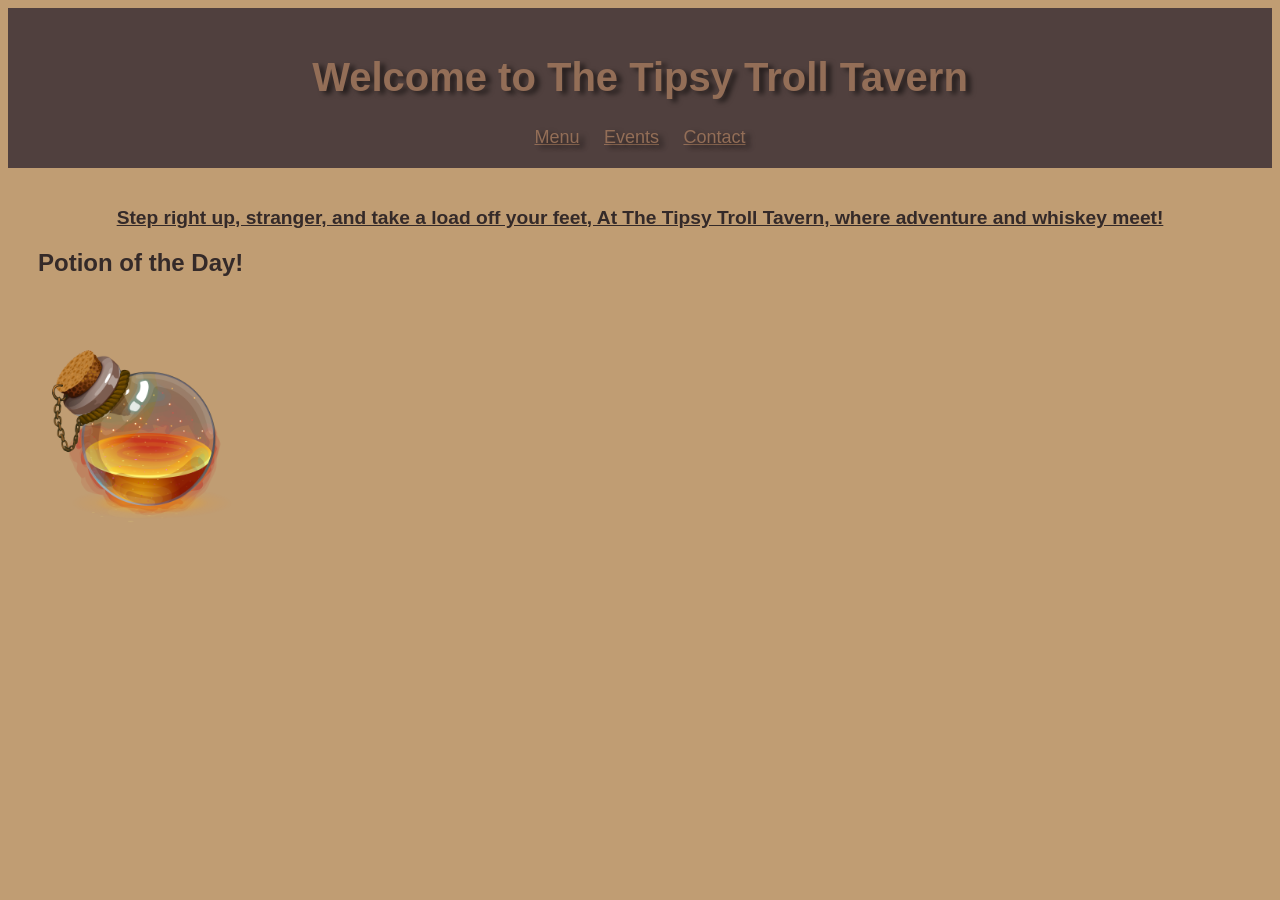
==== index.html @ 86c29238 "Sizing changes" ====
<!DOCTYPE html>
<html lang="en">
  <head>
    <meta charset="UTF-8" />
    <meta name="viewport" content="width=device-width, initial-scale=1.0" />
    <title>The Tipsy Troll Tavern</title>
    <link rel="stylesheet" href="style.css" />
  </head>
  <body>
    <header>
      <h1>Welcome to The Tipsy Troll Tavern</h1>
      <nav>
        <a href="#menu">Menu</a> <a href="#events">Events</a>
        <a href="#contact">Contact</a>
      </nav>
    </header>
    <main>
      <p>
        Step right up, stranger, and take a load off your feet, At The Tipsy
        Troll Tavern, where adventure and whiskey meet!
      </p>
      <div class="potion">
        <h2 class="potion">Potion of the Day!</h2>
        <p class="potion"><!--Potion description here--></p>
        <img src="img/potion.png" alt="Potion" />
      </div>
    </main>
    <footer>
      <p></p>
    </footer>
  </body>
</html>
---- style.css ----
body {
    font-family: arial, sans-serif;
    background-color: #c09d73;
    color: #342a29;
  }

  header {
    background-color: #50403e;
    color: #936e57;
    padding: 20px;
    text-align: center;
    text-shadow: 5px 3px 5px rgba(0, 0, 0, 0.551);
    justify-content: center;
    align-items: center;
    align-content: center;
  }

  h1 {
    font-size: 2.5em;
  }

  nav a {
    color: #936e57;
    text-decoration: underline;
    margin: 0 10px;
    font-size: large;
    font-weight: 300;
  }

  main {
    padding: 20px;
  }

  button {
    background-color: #7d7662;
    color: #936e57;
    padding: 10px 20px;
    border: none;
    cursor: pointer;
  }

  input[type="text"] {
    padding: 10px;
    width: 200px;
  }

  main p {
    text-decoration: underline;
    display: flex;
    align-items: center;
    justify-content: center;
    align-content: center;
    font-size: larger;
    font-weight: 600;
  }

div.potion{
  width: fit-content;
}

  .potion h2 {
    margin-bottom: 10px;
    margin-right: 10px;
    margin-left: 10px;
    padding-right: 3px;
    border-right: 2px;
  }

  .potion p {
    
  }

  img {
    width: 200px;
    height: 200px;
    padding-top: 5px;
    padding-right: 10px;
    margin: 10px;
    padding-right: 5px;
    padding-bottom: 10px;
  }
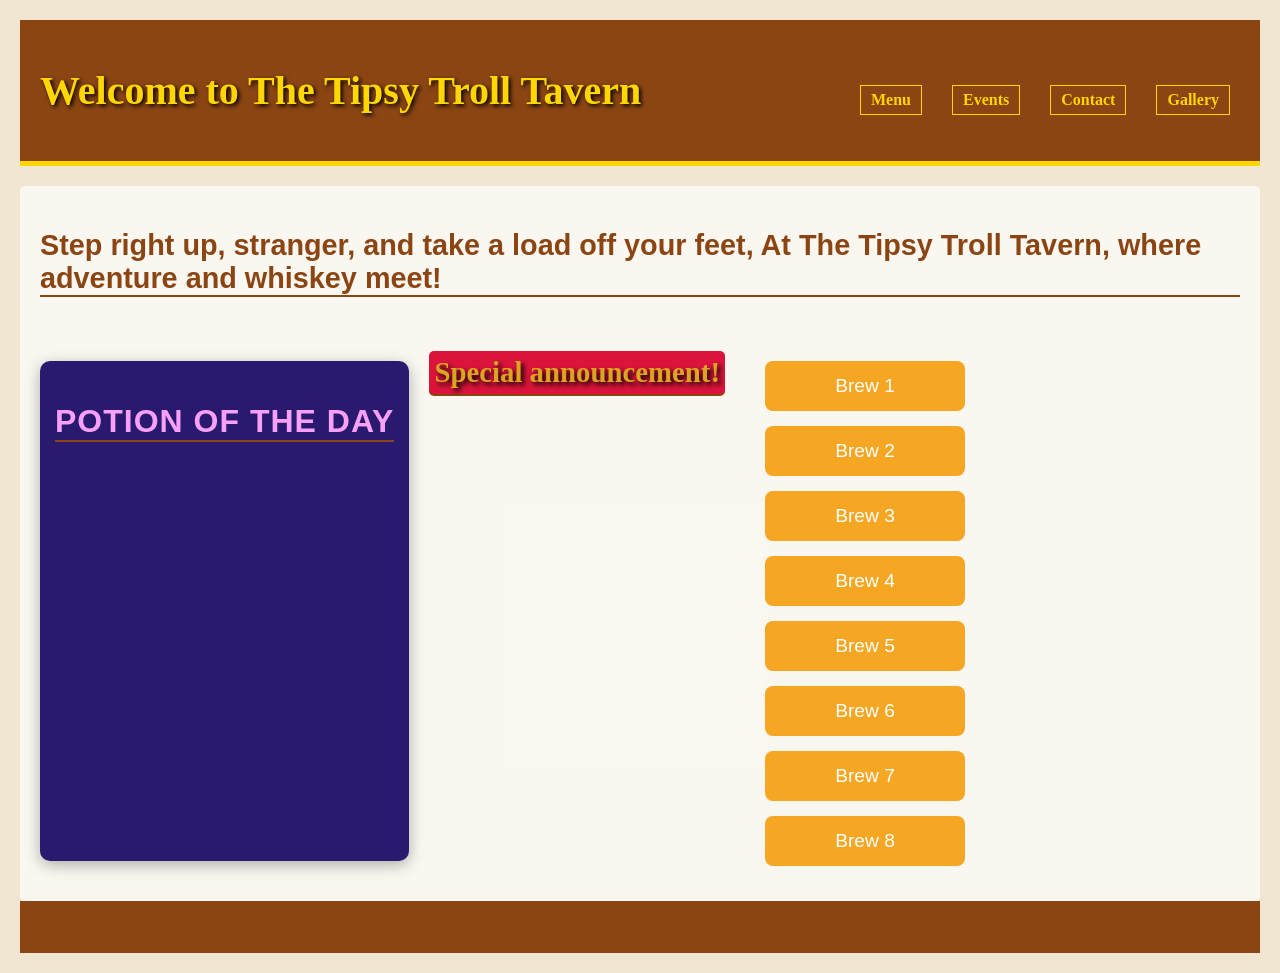
==== commit 1b1ddb19: "brew scroll" ====
--- a/index.html
+++ b/index.html
@@ -10,19 +10,32 @@
     <header>
       <h1>Welcome to The Tipsy Troll Tavern</h1>
       <nav>
-        <a href="#menu">Menu</a> <a href="#events">Events</a>
-        <a href="#contact">Contact</a>
+        <a href="menu.html">Menu</a> <a href="event.html">Events</a>
+        <a href="contact.html">Contact</a> <a href="gallery.html">Gallery</a>
       </nav>
     </header>
     <main>
-      <p>
+      <h2>
         Step right up, stranger, and take a load off your feet, At The Tipsy
         Troll Tavern, where adventure and whiskey meet!
-      </p>
-      <div class="potion">
-        <h2 class="potion">Potion of the Day!</h2>
-        <p class="potion"><!--Potion description here--></p>
-        <img src="img/potion.png" alt="Potion" />
+      </h2>
+      <div class="potion-of-the-day">
+        <h2>Potion of the Day</h2>
+      </div>
+      <div class="special-announcement">
+        <h2>Special announcement!</h2>
+        <p><!--what is the announcement?--></p>
+      </div>
+      <div class="brews-container">
+        <div class="brew-item">Brew 1</div>
+        <div class="brew-item">Brew 2</div>
+        <div class="brew-item">Brew 3</div>
+        <div class="brew-item">Brew 4</div>
+        <div class="brew-item">Brew 5</div>
+        <div class="brew-item">Brew 6</div>
+        <div class="brew-item">Brew 7</div>
+        <div class="brew-item">Brew 8</div>
+        <div class="brew-item">Brew 9</div>
       </div>
     </main>
     <footer>
--- a/style.css
+++ b/style.css
@@ -1,81 +1,186 @@
 body {
     font-family: arial, sans-serif;
-    background-color: #c09d73;
-    color: #342a29;
+    background-color: #f0e6d2;
+    color: #33281e;
+    margin: 0;
+    padding: 20px;
+    display: flex;
+    flex-direction: column;
+    min-height: 100vh;
   }
 
   header {
-    background-color: #50403e;
-    color: #936e57;
+    background-color: #8b4513;
+    color: #ffd700;
     padding: 20px;
     text-align: center;
-    text-shadow: 5px 3px 5px rgba(0, 0, 0, 0.551);
-    justify-content: center;
+    font-family: "Copperplate", fantasy;
+    border-bottom: 5px solid #ffd700;
+    display: flex;
+    justify-content: space-between;
     align-items: center;
-    align-content: center;
   }
 
   h1 {
     font-size: 2.5em;
+    text-shadow: 2px 2px 4px #000000;
+  }
+
+  nav {
+    margin-top: 20px;
+    display: flex;
+    gap: 10px;
   }
 
   nav a {
-    color: #936e57;
-    text-decoration: underline;
+    color: #ffd700;
+    text-decoration: none;
     margin: 0 10px;
-    font-size: large;
-    font-weight: 300;
+    transition: color 0.3s ease;
+    font-weight: bold;
+    padding: 5px 10px;
+    border: 1px solid #ffd700;
+    display: flex;
+    gap:  10px;
+  }
+
+  nav a:hover {
+    color: #ff6347;
   }
 
   main {
     padding: 20px;
+    background-color: rgba(255, 255, 255, 0.7);
+    border-radius: 5px;
+    margin-top: 20px;
+    flex: 1;
+    display: flex;
+    flex-wrap: wrap;
+    gap: 20px;
+  }
+
+  section {
+    margin-bottom: 30px;
+    padding: 15px;
+    border: 1px solid #8b4513;
+    flex: 1 1 300px;
+    display: flex;
+    flex-wrap: wrap;
+    gap: 20px;
+    padding: 20px;
+    flex-direction: column;
+  }
+
+  h2 {
+    color: #8b4513;
+    font-size: 1.8em;
+    border-bottom: 2px solid #8b4513;
   }
 
   button {
-    background-color: #7d7662;
-    color: #936e57;
+    background-color: #4caf50;
+    color: white;
     padding: 10px 20px;
     border: none;
     cursor: pointer;
+    font-weight: bold;
+    margin-top: 10px;
+  }
+
+  footer {
+    background-color: #8b4513;
+    color: #ffd700;
+    font-style: italic;
+    display: flex;
+    justify-content: center;
+    padding: 10px;
   }
 
   input[type="text"] {
     padding: 10px;
-    width: 200px;
+    width: calc(100% - 22px);
+    margin-bottom: 10px;
+    border: 1px solid #ccc;
   }
 
-  main p {
-    text-decoration: underline;
-    display: flex;
-    align-items: center;
-    justify-content: center;
-    align-content: center;
-    font-size: larger;
-    font-weight: 600;
+  .special-item {
+    font-weight: bold;
+    font-size: 1.5em;
+    color: #ff6347;
+    background-color: #f0e6d2;
+    padding: 10px;
+    border: 2px solid #ff6347;
+    border-radius: 5px;
+    text-align: center;
+    margin-top: 20px;
   }
 
-div.potion{
-  width: fit-content;
+  .potion-of-the-day {
+    background-color: #2a1a6f;
+    color: #f9c9ff;
+    font-family: 'cursive', sans-serif;
+    padding: 15px;
+    border-radius: 10px;
+    box-shadow: 0px 4px 15px rgba(0, 0, 0, 0.3);
+    margin: 20px 0;
+    text-align: center;
+  }
+
+  .potion-of-the-day h2 {
+    font-size: 2rem;
+    font-weight: bold;
+    text-transform: uppercase;
+    letter-spacing: 1px;
+    color: #f8a0f7;
+  }
+
+  .special-announcement h2 {
+    background-color: crimson;
+    color: goldenrod;
+    font-family: 'Times New Roman', Times, serif;
+    padding: 5px;
+    border-radius: 5px;
+    margin: 10px 0;
+    text-align: center;
+    font-weight: bold;
+    text-shadow: 3px 3px 5px #000000;
+  }
+
+  .menu-items {
+    display: flex;
+    flex-wrap: wrap;
+    gap: 10px;
+  }
+
+  .menu-items {
+    flex: 1 1 200px;
+    padding: 10px;
+    border: 1px solid #ffd700;
+  }
+
+ /* Base Styles for All Screens */
+.brews-container {
+  max-height: 100px; /* Limit the height of the container */
+  overflow-y: auto;  /* Enable vertical scrolling */
+  padding: 20px;
 }
 
-  .potion h2 {
-    margin-bottom: 10px;
-    margin-right: 10px;
-    margin-left: 10px;
-    padding-right: 3px;
-    border-right: 2px;
+.brew-item {
+  background-color: #f5a623; /* Example color */
+  border-radius: 8px;
+  height: 50px; /* Fixed height for each item */
+  width: 200px;
+  display: flex;
+  align-items: center;
+  justify-content: center;
+  color: white;
+  font-size: 1.2rem;
+  margin-bottom: 15px; /* Space between items */
+}
+
+/* Media Query to Adjust the Layout for Larger Screens */
+@media (min-width: 768px) {
+  .brews-container {
+    max-height: 500px; /* A slightly larger height on larger screens */
   }
-
-  .potion p {
-    
-  }
-
-  img {
-    width: 200px;
-    height: 200px;
-    padding-top: 5px;
-    padding-right: 10px;
-    margin: 10px;
-    padding-right: 5px;
-    padding-bottom: 10px;
-  }+}
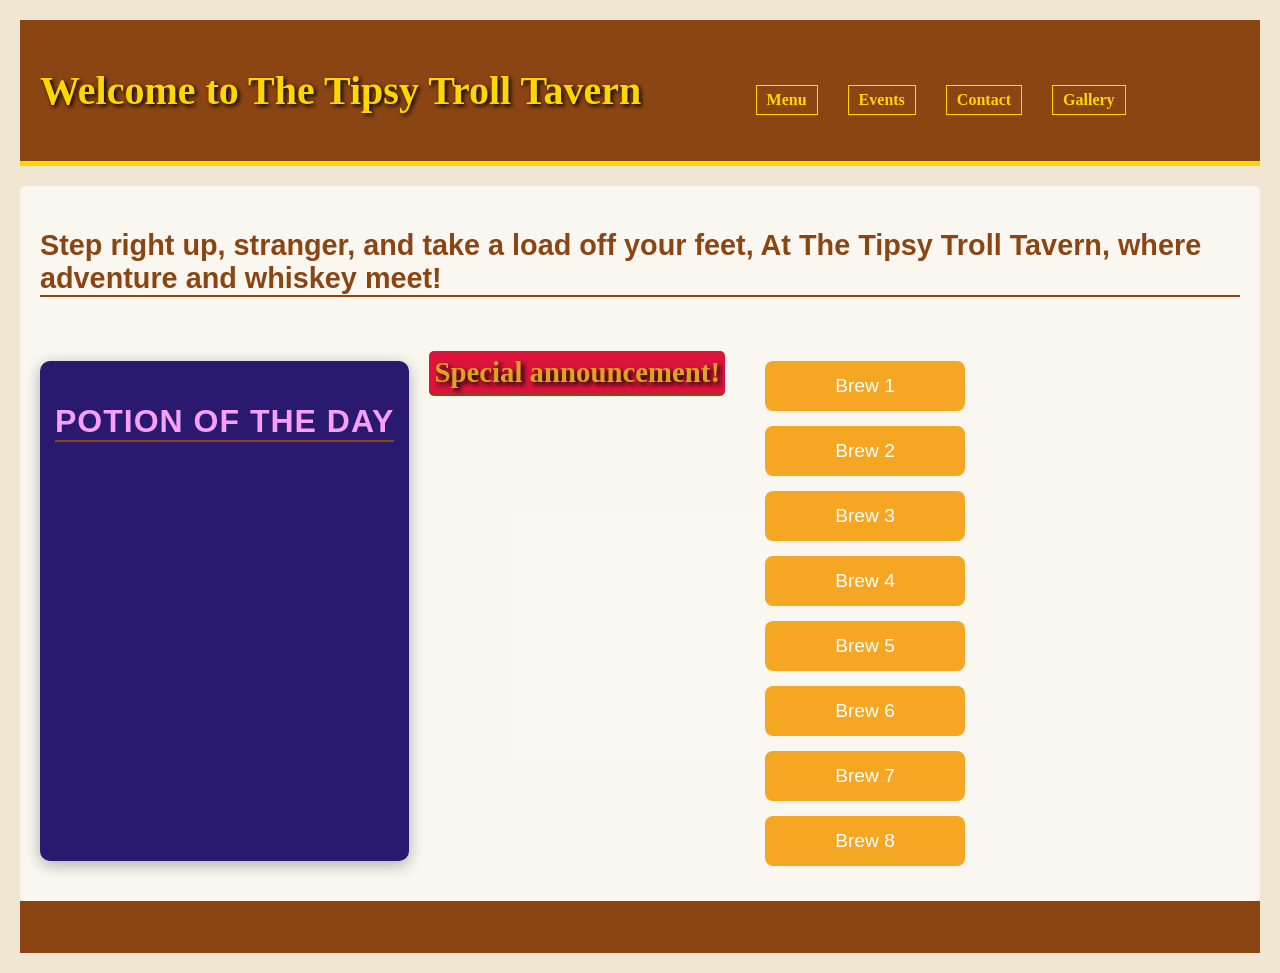
==== commit caa54e8d: "images" ====
--- a/index.html
+++ b/index.html
@@ -13,6 +13,7 @@
         <a href="menu.html">Menu</a> <a href="event.html">Events</a>
         <a href="contact.html">Contact</a> <a href="gallery.html">Gallery</a>
       </nav>
+      <img src="" alt="" />
     </header>
     <main>
       <h2>
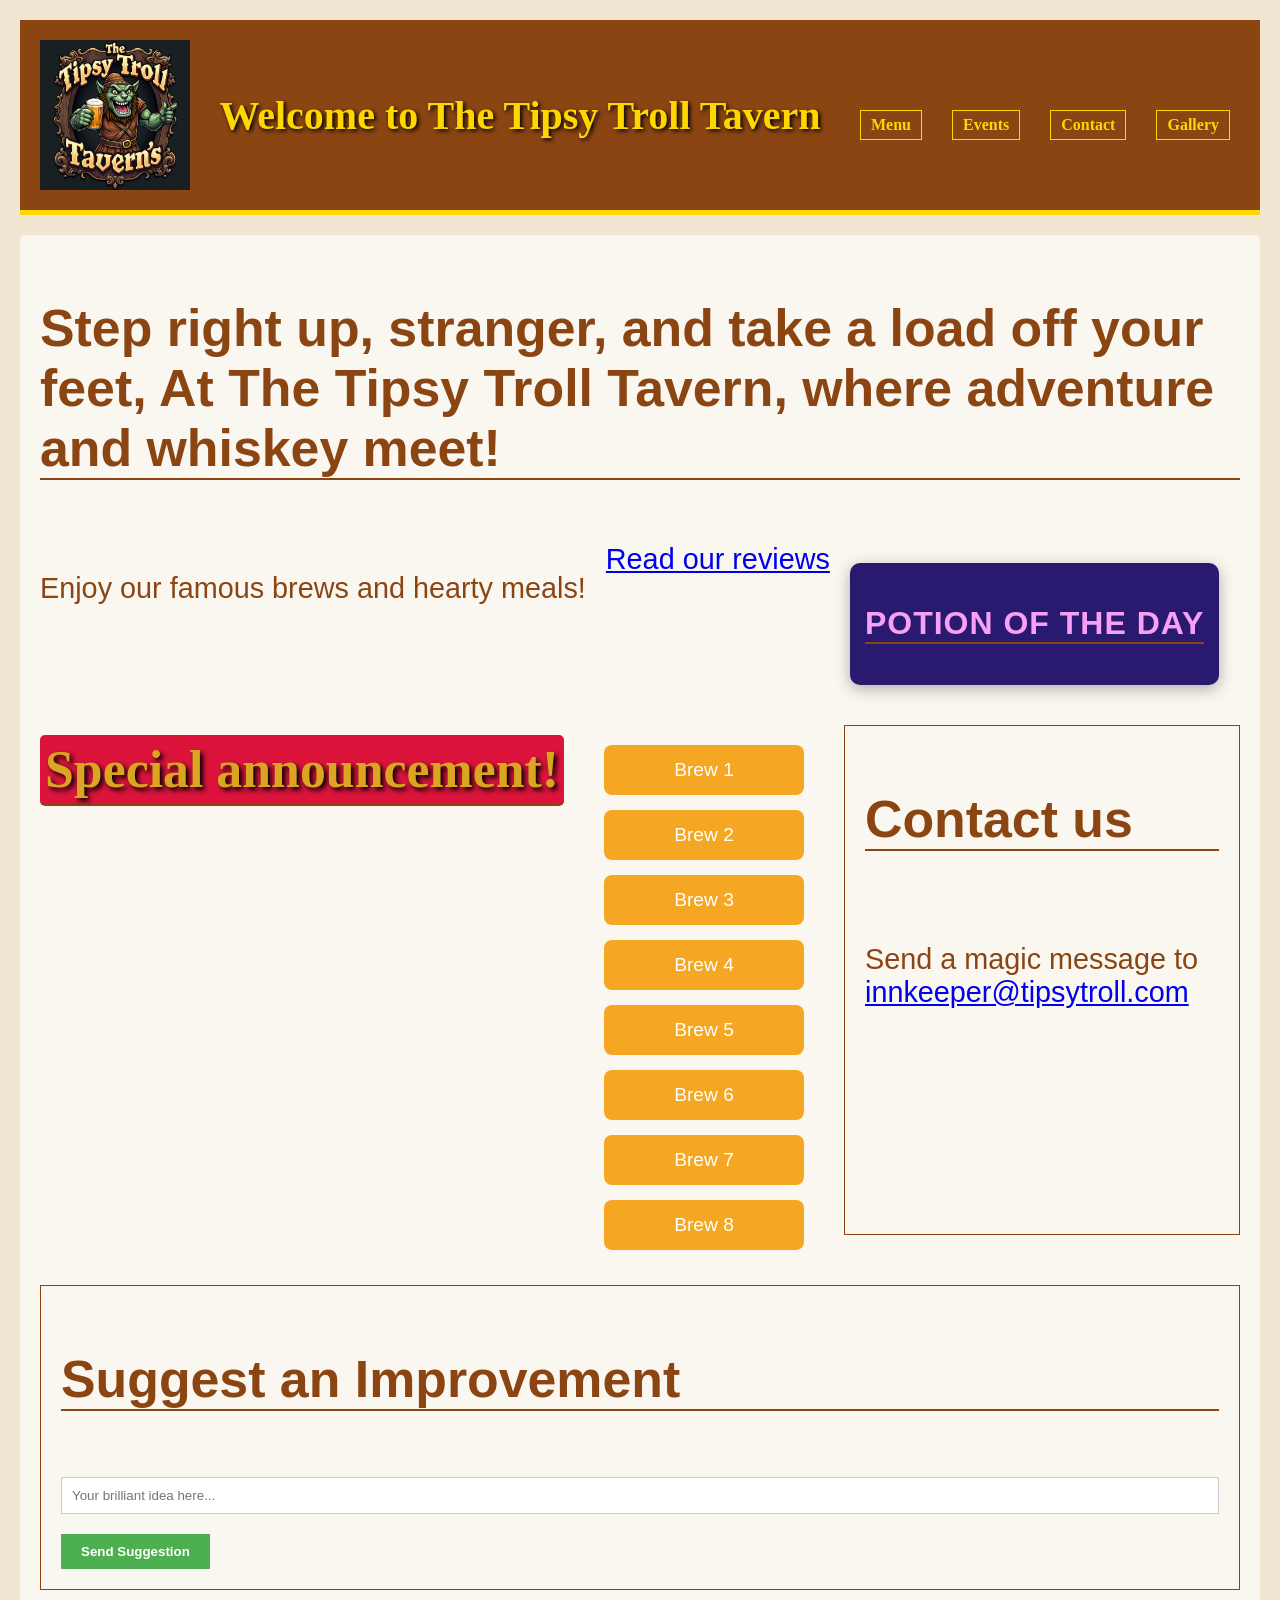
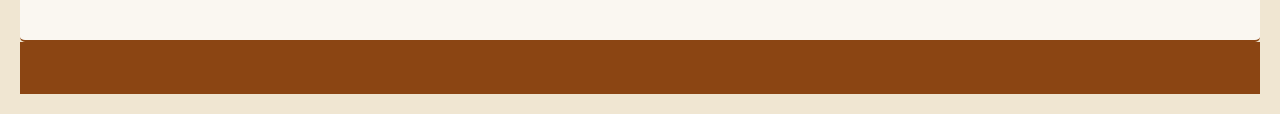
==== commit fa005c02: "images, grid and forms" ====
--- a/index.html
+++ b/index.html
@@ -8,18 +8,24 @@
   </head>
   <body>
     <header>
+      <img
+        class="tavern-sign"
+        src="images/tavern sign.png"
+        alt="The Tipsy Troll Tavern sign featuring troll with brew"
+      />
       <h1>Welcome to The Tipsy Troll Tavern</h1>
       <nav>
         <a href="menu.html">Menu</a> <a href="event.html">Events</a>
         <a href="contact.html">Contact</a> <a href="gallery.html">Gallery</a>
       </nav>
-      <img src="" alt="" />
     </header>
     <main>
       <h2>
         Step right up, stranger, and take a load off your feet, At The Tipsy
         Troll Tavern, where adventure and whiskey meet!
       </h2>
+      <p>Enjoy our famous brews and hearty meals!</p>
+      <a href="reviews.html">Read our reviews</a>
       <div class="potion-of-the-day">
         <h2>Potion of the Day</h2>
       </div>
@@ -38,6 +44,24 @@
         <div class="brew-item">Brew 8</div>
         <div class="brew-item">Brew 9</div>
       </div>
+      <section id="contact">
+        <h2>Contact us</h2>
+        <p>
+          Send a magic message to
+          <a href="mailto:innkeeper@tipsytroll.com">innkeeper@tipsytroll.com</a>
+        </p>
+      </section>
+      <section id="suggestions">
+        <h2>Suggest an Improvement</h2>
+        <form>
+          <input
+            type="text"
+            name="suggestion"
+            placeholder="Your brilliant idea here..."
+          />
+          <button type="submit">Send Suggestion</button>
+        </form>
+      </section>
     </main>
     <footer>
       <p></p>
--- a/style.css
+++ b/style.css
@@ -57,6 +57,9 @@
     display: flex;
     flex-wrap: wrap;
     gap: 20px;
+    color: #8b4513;
+    font-size: 1.8em;
+    border-bottom: 2px solid #8b4513;
   }
 
   section {
@@ -184,3 +187,8 @@
     max-height: 500px; /* A slightly larger height on larger screens */
   }
 }
+
+.tavern-sign {
+  width: 150px;
+  height: 150px;
+}
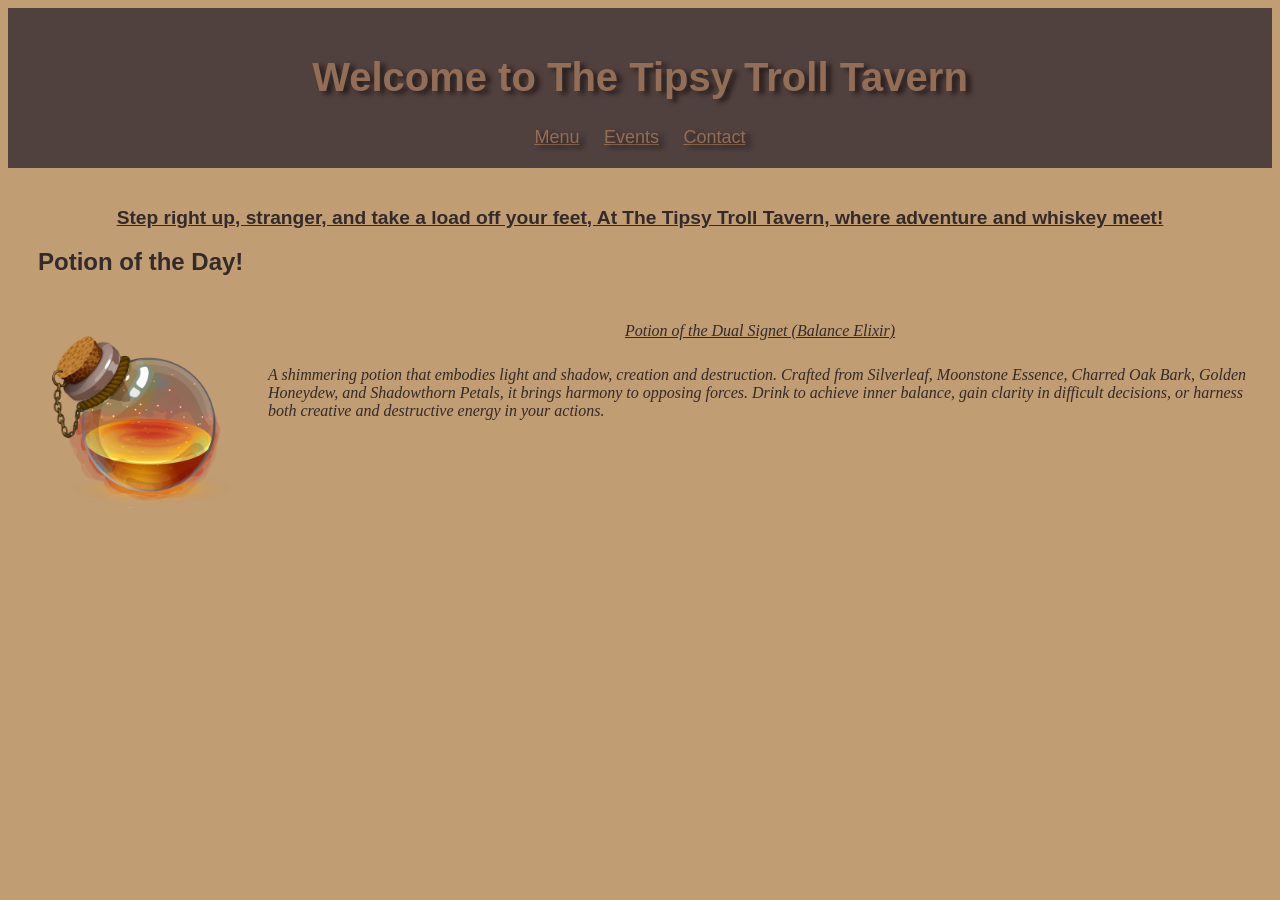
==== commit 99c71695: "Decription and image" ====
--- a/index.html
+++ b/index.html
@@ -8,60 +8,39 @@
   </head>
   <body>
     <header>
-      <img
-        class="tavern-sign"
-        src="images/tavern sign.png"
-        alt="The Tipsy Troll Tavern sign featuring troll with brew"
-      />
       <h1>Welcome to The Tipsy Troll Tavern</h1>
       <nav>
-        <a href="menu.html">Menu</a> <a href="event.html">Events</a>
-        <a href="contact.html">Contact</a> <a href="gallery.html">Gallery</a>
+        <a href="#menu">Menu</a> <a href="#events">Events</a>
+        <a href="#contact">Contact</a>
       </nav>
     </header>
     <main>
-      <h2>
+      <p>
         Step right up, stranger, and take a load off your feet, At The Tipsy
         Troll Tavern, where adventure and whiskey meet!
-      </h2>
-      <p>Enjoy our famous brews and hearty meals!</p>
-      <a href="reviews.html">Read our reviews</a>
-      <div class="potion-of-the-day">
-        <h2>Potion of the Day</h2>
+      </p>
+      <div class="potion">
+        <!-- Main Title -->
+        <h2 class="potion-title">Potion of the Day!</h2>
+        <!-- Potion Image and Description (side by side) -->
+        <div class="potion-header">
+          <img class="potion" src="img/potion.png" alt="Potion" />
+          <div class="potion-description">
+            <!-- Potion Type Decription-->
+            <p class="potion-type">
+              Potion of the Dual Signet (Balance Elixir)
+            </p>
+            <p class="potion-type-description">
+              A shimmering potion that embodies light and shadow, creation and
+              destruction. Crafted from Silverleaf, Moonstone Essence, Charred
+              Oak Bark, Golden Honeydew, and Shadowthorn Petals, it brings
+              harmony to opposing forces. Drink to achieve inner balance, gain
+              clarity in difficult decisions, or harness both creative and
+              destructive energy in your actions.
+            </p>
+          </div>
+        </div>
       </div>
-      <div class="special-announcement">
-        <h2>Special announcement!</h2>
-        <p><!--what is the announcement?--></p>
-      </div>
-      <div class="brews-container">
-        <div class="brew-item">Brew 1</div>
-        <div class="brew-item">Brew 2</div>
-        <div class="brew-item">Brew 3</div>
-        <div class="brew-item">Brew 4</div>
-        <div class="brew-item">Brew 5</div>
-        <div class="brew-item">Brew 6</div>
-        <div class="brew-item">Brew 7</div>
-        <div class="brew-item">Brew 8</div>
-        <div class="brew-item">Brew 9</div>
-      </div>
-      <section id="contact">
-        <h2>Contact us</h2>
-        <p>
-          Send a magic message to
-          <a href="mailto:innkeeper@tipsytroll.com">innkeeper@tipsytroll.com</a>
-        </p>
-      </section>
-      <section id="suggestions">
-        <h2>Suggest an Improvement</h2>
-        <form>
-          <input
-            type="text"
-            name="suggestion"
-            placeholder="Your brilliant idea here..."
-          />
-          <button type="submit">Send Suggestion</button>
-        </form>
-      </section>
     </main>
     <footer>
       <p></p>
--- a/style.css
+++ b/style.css
@@ -1,194 +1,113 @@
 body {
     font-family: arial, sans-serif;
-    background-color: #f0e6d2;
-    color: #33281e;
-    margin: 0;
-    padding: 20px;
-    display: flex;
-    flex-direction: column;
-    min-height: 100vh;
+    background-color: #c09d73;
+    color: #342a29;
   }
 
   header {
-    background-color: #8b4513;
-    color: #ffd700;
+    background-color: #50403e;
+    color: #936e57;
     padding: 20px;
     text-align: center;
-    font-family: "Copperplate", fantasy;
-    border-bottom: 5px solid #ffd700;
-    display: flex;
-    justify-content: space-between;
+    text-shadow: 5px 3px 5px rgba(0, 0, 0, 0.551);
+    justify-content: center;
     align-items: center;
+    align-content: center;
   }
 
   h1 {
     font-size: 2.5em;
-    text-shadow: 2px 2px 4px #000000;
-  }
-
-  nav {
-    margin-top: 20px;
-    display: flex;
-    gap: 10px;
   }
 
   nav a {
-    color: #ffd700;
-    text-decoration: none;
+    color: #936e57;
+    text-decoration: underline;
     margin: 0 10px;
-    transition: color 0.3s ease;
-    font-weight: bold;
-    padding: 5px 10px;
-    border: 1px solid #ffd700;
-    display: flex;
-    gap:  10px;
-  }
-
-  nav a:hover {
-    color: #ff6347;
+    font-size: large;
+    font-weight: 300;
   }
 
   main {
     padding: 20px;
-    background-color: rgba(255, 255, 255, 0.7);
-    border-radius: 5px;
-    margin-top: 20px;
-    flex: 1;
-    display: flex;
-    flex-wrap: wrap;
-    gap: 20px;
-    color: #8b4513;
-    font-size: 1.8em;
-    border-bottom: 2px solid #8b4513;
-  }
-
-  section {
-    margin-bottom: 30px;
-    padding: 15px;
-    border: 1px solid #8b4513;
-    flex: 1 1 300px;
-    display: flex;
-    flex-wrap: wrap;
-    gap: 20px;
-    padding: 20px;
-    flex-direction: column;
-  }
-
-  h2 {
-    color: #8b4513;
-    font-size: 1.8em;
-    border-bottom: 2px solid #8b4513;
   }
 
   button {
-    background-color: #4caf50;
-    color: white;
+    background-color: #7d7662;
+    color: #936e57;
     padding: 10px 20px;
     border: none;
     cursor: pointer;
-    font-weight: bold;
-    margin-top: 10px;
-  }
-
-  footer {
-    background-color: #8b4513;
-    color: #ffd700;
-    font-style: italic;
-    display: flex;
-    justify-content: center;
-    padding: 10px;
   }
 
   input[type="text"] {
     padding: 10px;
-    width: calc(100% - 22px);
-    margin-bottom: 10px;
-    border: 1px solid #ccc;
+    width: 200px;
   }
 
-  .special-item {
-    font-weight: bold;
-    font-size: 1.5em;
-    color: #ff6347;
-    background-color: #f0e6d2;
-    padding: 10px;
-    border: 2px solid #ff6347;
-    border-radius: 5px;
-    text-align: center;
-    margin-top: 20px;
+  main p {
+    text-decoration: underline;
+    display: flex;
+    align-items: center;
+    justify-content: center;
+    align-content: center;
+    font-size: larger;
+    font-weight: 600;
+  }
+  
+  .potion {
+    display: flex;
+    flex-direction: column; /* Stack the potion title and image/description vertically */
+    gap: 20px; /* Space between title and image/description */
+  }
+  .potion-title{
+  width: fit-content;
+  margin: 0 auto; /* Center title horizontally */
+}
+
+.potion-header {
+  display: flex; /* Side-by-side layout for image and description */
+  gap: 20px; /* Space between image and decription */
+  align-items: flex-start; /* Align items to the top */
+}
+
+.potion img {
+  width: 200px;
+  height: 200px;
+  object-fit: cover;
+  margin: 10px;
+}
+
+.potion-description {
+  display: flex;
+  flex-direction: column; /* Stack potion type and description vertically */
+  justify-content: flex-start;
+  width: 100%; /*Take up available space */
+}
+
+.potion-type {
+  font-family: Georgia, 'Times New Roman', Times, serif;
+  font-size: medium;
+  font-weight: 300;
+  font-style: italic;
+  margin-bottom: 10px;
+  text-align: start;
+}
+
+.potion-type-description {
+  font-family: Georgia, 'Times New Roman', Times, serif;
+  font-size: medium;
+  font-weight: 300;
+  font-style: italic;
+  text-decoration: none;
+}
+
+  .potion h2 {
+    margin-bottom: 10px;
+    margin-right: 10px;
+    margin-left: 10px;
+    padding-right: 3px;
+    border-right: 2px;
+    border-bottom: 2px;
   }
 
-  .potion-of-the-day {
-    background-color: #2a1a6f;
-    color: #f9c9ff;
-    font-family: 'cursive', sans-serif;
-    padding: 15px;
-    border-radius: 10px;
-    box-shadow: 0px 4px 15px rgba(0, 0, 0, 0.3);
-    margin: 20px 0;
-    text-align: center;
-  }
 
-  .potion-of-the-day h2 {
-    font-size: 2rem;
-    font-weight: bold;
-    text-transform: uppercase;
-    letter-spacing: 1px;
-    color: #f8a0f7;
-  }
-
-  .special-announcement h2 {
-    background-color: crimson;
-    color: goldenrod;
-    font-family: 'Times New Roman', Times, serif;
-    padding: 5px;
-    border-radius: 5px;
-    margin: 10px 0;
-    text-align: center;
-    font-weight: bold;
-    text-shadow: 3px 3px 5px #000000;
-  }
-
-  .menu-items {
-    display: flex;
-    flex-wrap: wrap;
-    gap: 10px;
-  }
-
-  .menu-items {
-    flex: 1 1 200px;
-    padding: 10px;
-    border: 1px solid #ffd700;
-  }
-
- /* Base Styles for All Screens */
-.brews-container {
-  max-height: 100px; /* Limit the height of the container */
-  overflow-y: auto;  /* Enable vertical scrolling */
-  padding: 20px;
-}
-
-.brew-item {
-  background-color: #f5a623; /* Example color */
-  border-radius: 8px;
-  height: 50px; /* Fixed height for each item */
-  width: 200px;
-  display: flex;
-  align-items: center;
-  justify-content: center;
-  color: white;
-  font-size: 1.2rem;
-  margin-bottom: 15px; /* Space between items */
-}
-
-/* Media Query to Adjust the Layout for Larger Screens */
-@media (min-width: 768px) {
-  .brews-container {
-    max-height: 500px; /* A slightly larger height on larger screens */
-  }
-}
-
-.tavern-sign {
-  width: 150px;
-  height: 150px;
-}
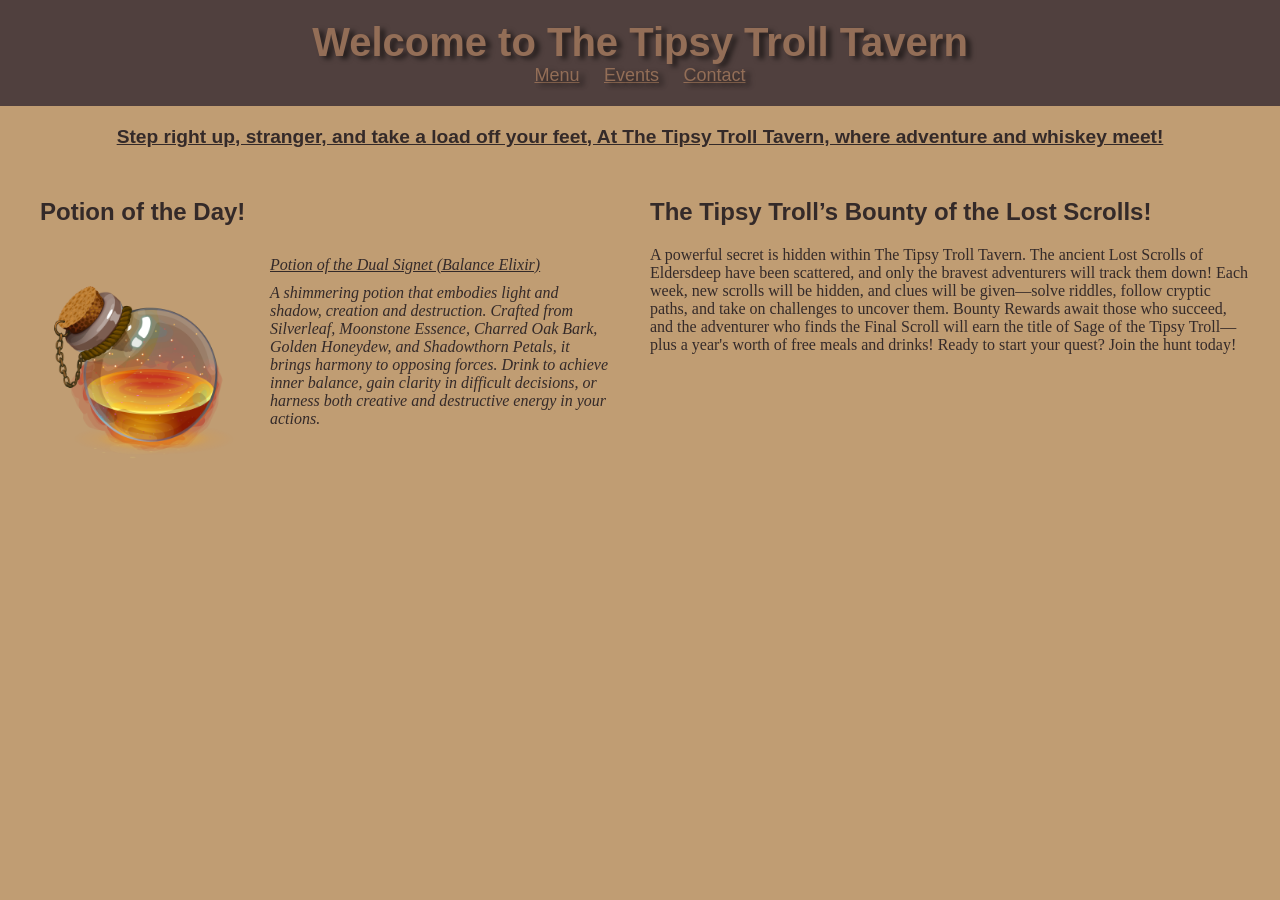
==== commit 88f17bd4: "special announcement" ====
--- a/index.html
+++ b/index.html
@@ -19,26 +19,46 @@
         Step right up, stranger, and take a load off your feet, At The Tipsy
         Troll Tavern, where adventure and whiskey meet!
       </p>
-      <div class="potion">
-        <!-- Main Title -->
-        <h2 class="potion-title">Potion of the Day!</h2>
-        <!-- Potion Image and Description (side by side) -->
-        <div class="potion-header">
-          <img class="potion" src="img/potion.png" alt="Potion" />
-          <div class="potion-description">
-            <!-- Potion Type Decription-->
-            <p class="potion-type">
-              Potion of the Dual Signet (Balance Elixir)
-            </p>
-            <p class="potion-type-description">
-              A shimmering potion that embodies light and shadow, creation and
-              destruction. Crafted from Silverleaf, Moonstone Essence, Charred
-              Oak Bark, Golden Honeydew, and Shadowthorn Petals, it brings
-              harmony to opposing forces. Drink to achieve inner balance, gain
-              clarity in difficult decisions, or harness both creative and
-              destructive energy in your actions.
-            </p>
+      <!-- New wrapper for potion and announcement -->
+      <div class="potion-announcement-wrapper">
+        <div class="potion">
+          <!-- Main Title -->
+          <h2 class="potion-title">Potion of the Day!</h2>
+          <!-- Potion Image and Description (side by side) -->
+          <div class="potion-header">
+            <img class="potion" src="img/potion.png" alt="Potion" />
+            <div class="potion-description">
+              <!-- Potion Type Decription-->
+              <p class="potion-type">
+                Potion of the Dual Signet (Balance Elixir)
+              </p>
+              <p class="potion-type-description">
+                A shimmering potion that embodies light and shadow, creation and
+                destruction. Crafted from Silverleaf, Moonstone Essence, Charred
+                Oak Bark, Golden Honeydew, and Shadowthorn Petals, it brings
+                harmony to opposing forces. Drink to achieve inner balance, gain
+                clarity in difficult decisions, or harness both creative and
+                destructive energy in your actions.
+              </p>
+            </div>
           </div>
+        </div>
+        <!-- Special announcement to the right of potion -->
+        <div class="special-announcement">
+          <h2 class="announcement-title">
+            The Tipsy Troll’s Bounty of the Lost Scrolls!
+          </h2>
+          <p class="announcement">
+            A powerful secret is hidden within The Tipsy Troll Tavern. The
+            ancient Lost Scrolls of Eldersdeep have been scattered, and only the
+            bravest adventurers will track them down! Each week, new scrolls
+            will be hidden, and clues will be given—solve riddles, follow
+            cryptic paths, and take on challenges to uncover them. Bounty
+            Rewards await those who succeed, and the adventurer who finds the
+            Final Scroll will earn the title of Sage of the Tipsy Troll—plus a
+            year's worth of free meals and drinks! Ready to start your quest?
+            Join the hunt today!
+          </p>
         </div>
       </div>
     </main>
--- a/style.css
+++ b/style.css
@@ -1,3 +1,8 @@
+*{
+  margin: 0;
+  padding: 0;
+  box-sizing: border-box;
+}
 body {
     font-family: arial, sans-serif;
     background-color: #c09d73;
@@ -44,7 +49,7 @@
     width: 200px;
   }
 
-  main p {
+  main > p:first-of-type { /* Selects only the P tag directly after Main */
     text-decoration: underline;
     display: flex;
     align-items: center;
@@ -52,15 +57,24 @@
     align-content: center;
     font-size: larger;
     font-weight: 600;
+    margin-bottom: 50px;
   }
-  
+
+  .potion-announcement-wrapper {
+    display: flex;
+    width: 100%;
+    flex-direction: row; /* Place the potion section and announcement on the same line */
+    gap: 70px; /* Space between potion and announcement */
+    justify-content: space-evenly;
+  }
+
   .potion {
     display: flex;
     flex-direction: column; /* Stack the potion title and image/description vertically */
     gap: 20px; /* Space between title and image/description */
   }
+
   .potion-title{
-  width: fit-content;
   margin: 0 auto; /* Center title horizontally */
 }
 
@@ -72,16 +86,15 @@
 
 .potion img {
   width: 200px;
-  height: 200px;
-  object-fit: cover;
+  height: auto;
   margin: 10px;
 }
 
 .potion-description {
   display: flex;
   flex-direction: column; /* Stack potion type and description vertically */
-  justify-content: flex-start;
-  width: 100%; /*Take up available space */
+  justify-content: center;
+  max-width: 300px; /* Makes the text take up a certain area of the page */
 }
 
 .potion-type {
@@ -91,6 +104,7 @@
   font-style: italic;
   margin-bottom: 10px;
   text-align: start;
+  text-decoration: underline;
 }
 
 .potion-type-description {
@@ -99,6 +113,8 @@
   font-weight: 300;
   font-style: italic;
   text-decoration: none;
+  min-width: 350px;
+  padding-right: 10px;
 }
 
   .potion h2 {
@@ -110,4 +126,19 @@
     border-bottom: 2px;
   }
 
+  .special-announcement {
+    display: flex;
+    flex-direction: column; /* Stack the announcement content vertically */
+    gap: 20px;
+    align-content: center;
+    width: fit-content; /* Allow it to grow */
+  }
 
+  .announcement {
+    font-family: Georgia, 'Times New Roman', Times, serif;
+    font-size: medium;
+    font-weight: 300;
+    font-style: normal;
+    text-decoration: none;
+    width: 600px;
+  }
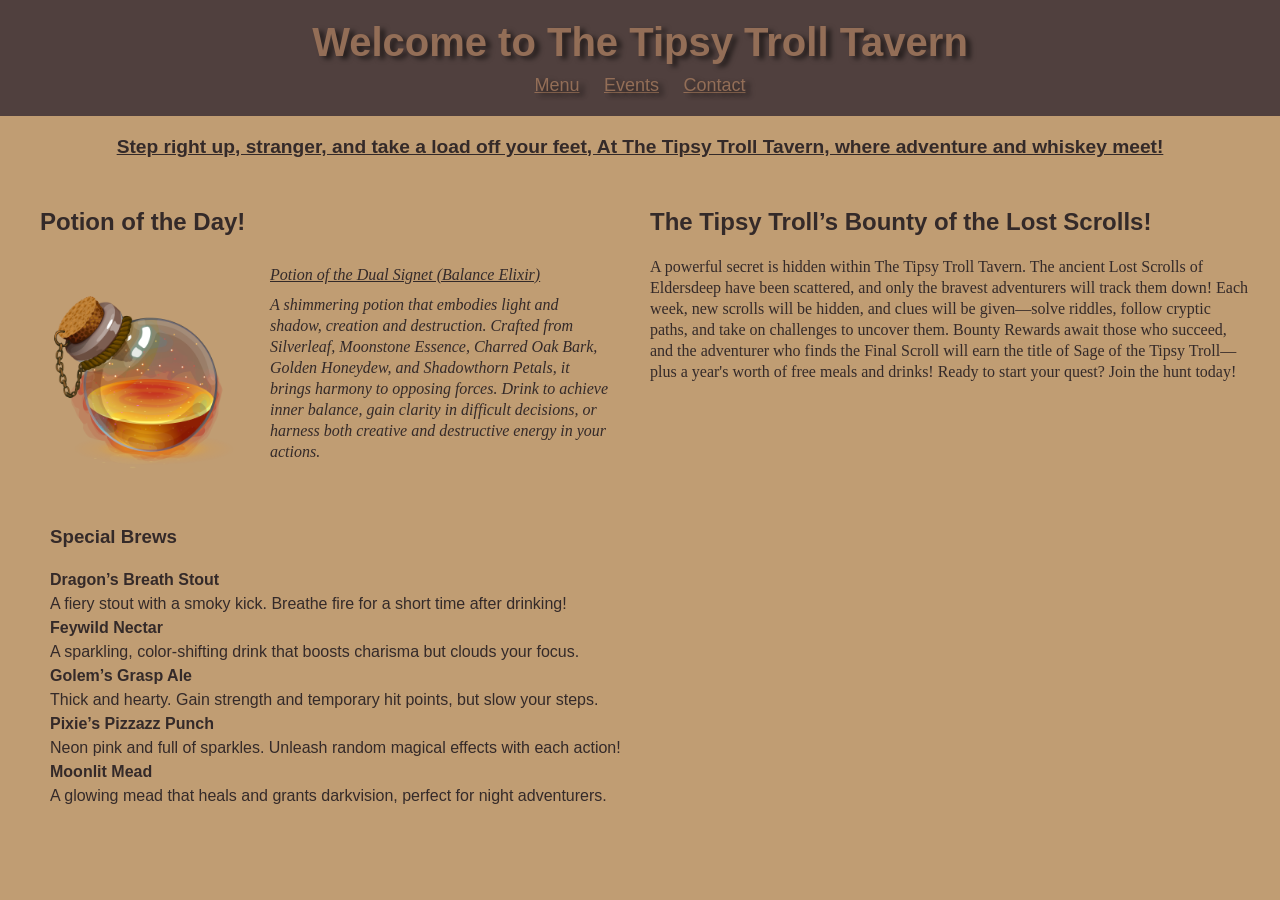
==== commit 08c92c75: "scroll on special brew container" ====
--- a/index.html
+++ b/index.html
@@ -58,9 +58,78 @@
             Final Scroll will earn the title of Sage of the Tipsy Troll—plus a
             year's worth of free meals and drinks! Ready to start your quest?
             Join the hunt today!
+            <!-- Join the hunt today is a link continuing to a new page with information about the event -->
           </p>
         </div>
       </div>
+      <section class="brews-showcase">
+        <h3 class="brew-title">Special Brews</h3>
+        <div class="brew-container">
+          <div class="brew-item">
+            <h4>Dragon’s Breath Stout</h4>
+            <p>
+              A fiery stout with a smoky kick. Breathe fire for a short time
+              after drinking!
+            </p>
+          </div>
+          <div class="brew-item">
+            <h4>Feywild Nectar</h4>
+            <p>
+              A sparkling, color-shifting drink that boosts charisma but clouds
+              your focus.
+            </p>
+          </div>
+          <div class="brew-item">
+            <h4>Golem’s Grasp Ale</h4>
+            <p>
+              Thick and hearty. Gain strength and temporary hit points, but slow
+              your steps.
+            </p>
+          </div>
+          <div class="brew-item">
+            <h4>Pixie’s Pizzazz Punch</h4>
+            <p>
+              Neon pink and full of sparkles. Unleash random magical effects
+              with each action!
+            </p>
+          </div>
+          <div class="brew-item">
+            <h4>Moonlit Mead</h4>
+            <p>
+              A glowing mead that heals and grants darkvision, perfect for night
+              adventurers.
+            </p>
+          </div>
+          <div class="brew-item">
+            <h4>Druid’s Draught</h4>
+            <p>
+              Fresh and herbal. Gain the ability to command nature and entangle
+              your foes.
+            </p>
+          </div>
+          <div class="brew-item">
+            <h4>Blackout Brew</h4>
+            <p>
+              A dark, intoxicating brew. Gain courage... but risk falling
+              unconscious!
+            </p>
+          </div>
+          <div class="brew-item">
+            <h4>Elixir of Eternal Laughter</h4>
+            <p>
+              A golden, bubbly drink that forces laughter and a few quirky
+              advantages.
+            </p>
+          </div>
+          <div class="brew-item">
+            <h4>Vampire’s Veil</h4>
+            <p>
+              A dark red cocktail that grants stealth but makes you vanish in
+              reflections.
+            </p>
+          </div>
+        </div>
+      </section>
     </main>
     <footer>
       <p></p>
--- a/style.css
+++ b/style.css
@@ -22,6 +22,7 @@
 
   h1 {
     font-size: 2.5em;
+    padding-bottom: 10px;
   }
 
   nav a {
@@ -115,6 +116,7 @@
   text-decoration: none;
   min-width: 350px;
   padding-right: 10px;
+  line-height: 21px;
 }
 
   .potion h2 {
@@ -141,4 +143,24 @@
     font-style: normal;
     text-decoration: none;
     width: 600px;
+    line-height: 21px;
+  }
+
+  .brews-showcase {
+    padding: 10px;
+    margin: 20px;
+    max-width: 600px;
+  }
+
+  .brew-title {
+    padding-top: 10px;
+    padding-bottom: 20px;
+  }
+
+  .brew-container {
+    width: 600px;
+    height: 300px;
+    max-height: 240px;
+    overflow-y: scroll;
+    line-height: 24px;
   }
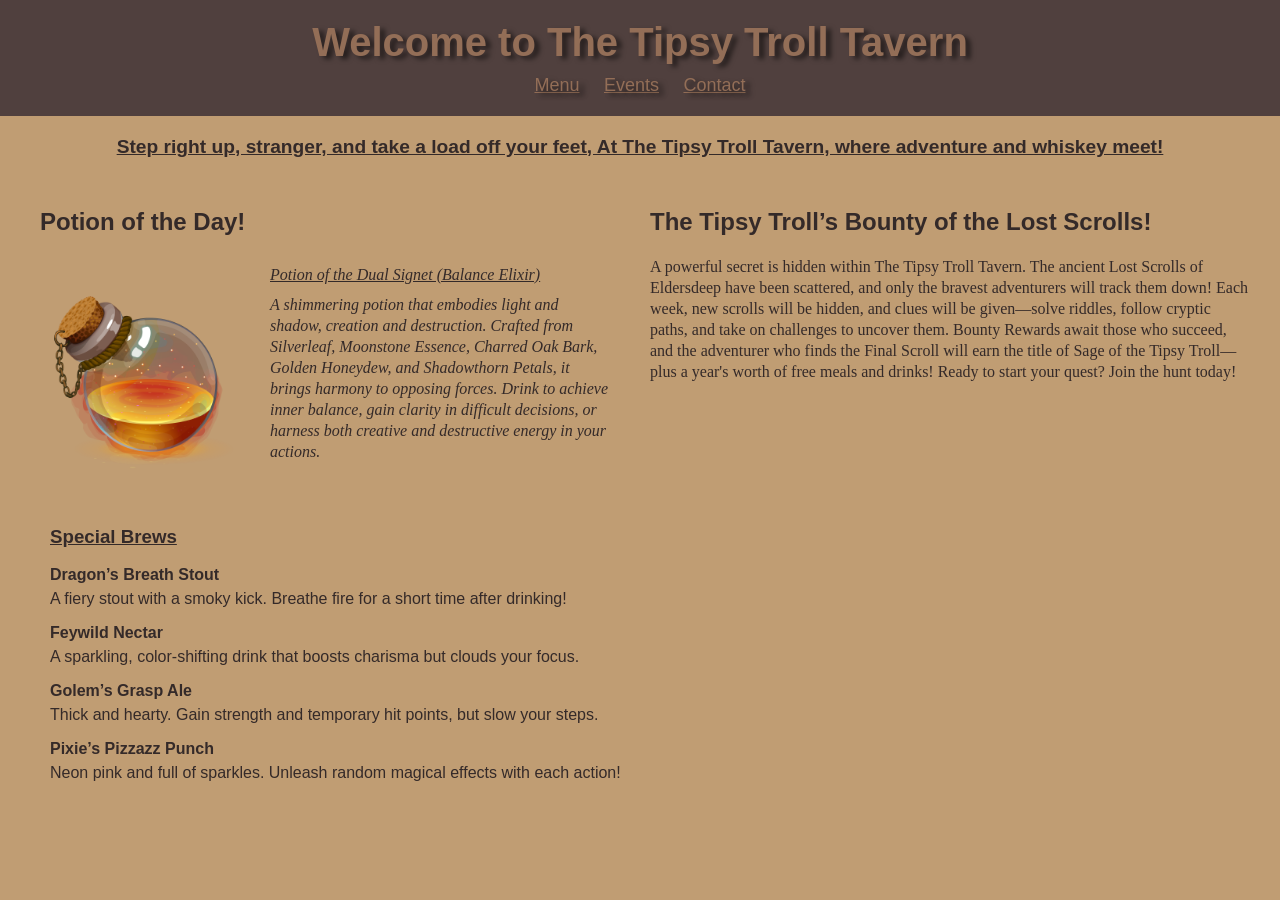
==== commit e5028326: "editing of text distance in special brews" ====
--- a/index.html
+++ b/index.html
@@ -20,7 +20,7 @@
         Troll Tavern, where adventure and whiskey meet!
       </p>
       <!-- New wrapper for potion and announcement -->
-      <div class="potion-announcement-wrapper">
+      <section class="potion-announcement-wrapper">
         <div class="potion">
           <!-- Main Title -->
           <h2 class="potion-title">Potion of the Day!</h2>
@@ -61,68 +61,68 @@
             <!-- Join the hunt today is a link continuing to a new page with information about the event -->
           </p>
         </div>
-      </div>
+      </section>
       <section class="brews-showcase">
         <h3 class="brew-title">Special Brews</h3>
         <div class="brew-container">
           <div class="brew-item">
-            <h4>Dragon’s Breath Stout</h4>
+            <h4 class="brew-name">Dragon’s Breath Stout</h4>
             <p>
               A fiery stout with a smoky kick. Breathe fire for a short time
               after drinking!
             </p>
           </div>
           <div class="brew-item">
-            <h4>Feywild Nectar</h4>
+            <h4 class="brew-name">Feywild Nectar</h4>
             <p>
               A sparkling, color-shifting drink that boosts charisma but clouds
               your focus.
             </p>
           </div>
           <div class="brew-item">
-            <h4>Golem’s Grasp Ale</h4>
+            <h4 class="brew-name">Golem’s Grasp Ale</h4>
             <p>
               Thick and hearty. Gain strength and temporary hit points, but slow
               your steps.
             </p>
           </div>
           <div class="brew-item">
-            <h4>Pixie’s Pizzazz Punch</h4>
+            <h4 class="brew-name">Pixie’s Pizzazz Punch</h4>
             <p>
               Neon pink and full of sparkles. Unleash random magical effects
               with each action!
             </p>
           </div>
           <div class="brew-item">
-            <h4>Moonlit Mead</h4>
+            <h4 class="brew-name">Moonlit Mead</h4>
             <p>
               A glowing mead that heals and grants darkvision, perfect for night
               adventurers.
             </p>
           </div>
           <div class="brew-item">
-            <h4>Druid’s Draught</h4>
+            <h4 class="brew-name">Druid’s Draught</h4>
             <p>
               Fresh and herbal. Gain the ability to command nature and entangle
               your foes.
             </p>
           </div>
           <div class="brew-item">
-            <h4>Blackout Brew</h4>
+            <h4 class="brew-name">Blackout Brew</h4>
             <p>
               A dark, intoxicating brew. Gain courage... but risk falling
               unconscious!
             </p>
           </div>
           <div class="brew-item">
-            <h4>Elixir of Eternal Laughter</h4>
+            <h4 class="brew-name">Elixir of Eternal Laughter</h4>
             <p>
               A golden, bubbly drink that forces laughter and a few quirky
               advantages.
             </p>
           </div>
           <div class="brew-item">
-            <h4>Vampire’s Veil</h4>
+            <h4 class="brew-name">Vampire’s Veil</h4>
             <p>
               A dark red cocktail that grants stealth but makes you vanish in
               reflections.
--- a/style.css
+++ b/style.css
@@ -154,7 +154,8 @@
 
   .brew-title {
     padding-top: 10px;
-    padding-bottom: 20px;
+    padding-bottom: 5px;
+    text-decoration: underline;
   }
 
   .brew-container {
@@ -163,4 +164,8 @@
     max-height: 240px;
     overflow-y: scroll;
     line-height: 24px;
+  }
+
+  .brew-name{
+    padding-top: 10px;
   }
